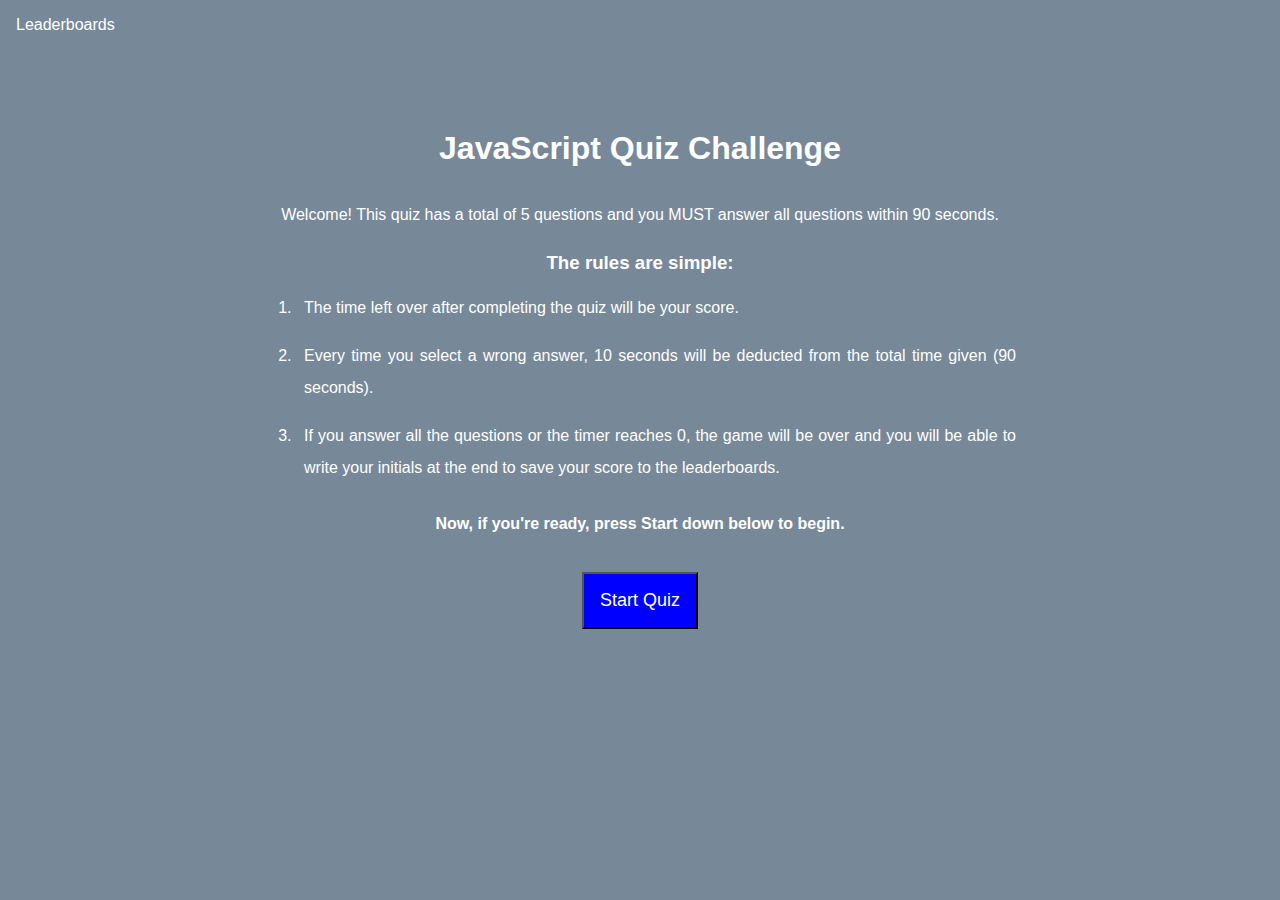
==== index.html @ ca8c2ca8 "updated HTML and CSS and added pseudocode for JS" ====
<!DOCTYPE html>
<html lang="en">
<head>
    <meta charset="UTF-8">
    <meta http-equiv="X-UA-Compatible" content="IE=edge">
    <meta name="viewport" content="width=device-width, initial-scale=1.0">
    <link rel="stylesheet" href="./assets/css/style.css">
    <title>JavaScript Quiz</title>
</head>

<body>
    <header>
        <a id="leaderboards">Leaderboards</a>
        <div id="timer"></div>
     </header>
     
     <main>
        <div class="content" id="quiz">
            <h1>JavaScript Quiz Challenge</h1>
            <div class="quiz-rules">
                <p>Welcome! This quiz has a total of 5 questions and you MUST answer all questions within 90 seconds.</p>
                <h3><b>The rules are simple:</b></h3>
                <ol>
                    <li>The time left over after completing the quiz will be your score.</li>
                    <li>Every time you select a wrong answer, 10 seconds will be deducted from the total time given (90 seconds). </li>
                    <li>If you answer all the questions or the timer reaches 0, the game will be over and you will be able to write your initials at the end to save your score to the leaderboards.</li>
                </ol>
                <p><b>Now, if you're ready, press Start down below to begin.</b></p><br>
                <button id="start-button">Start Quiz</button>
            </div>
        </div>
     </main>
     <script src="./assets/js/script.js"></script>
</body>
</html>
---- assets/css/style.css ----
* {
    margin: 0;
    font-family: Verdana, Geneva, Tahoma, sans-serif;
    background-color: lightslategray;
    color: white;
}

header {
    display: flex;
    justify-content: space-between;
    align-items: center;
    padding: 1rem 1rem;
}

#leaderboards:hover {
    cursor: pointer;
    color: blue;
}

h1 {
    display: flex;
    justify-content: center;
    margin: 5rem auto 2rem;
}

.quiz-rules {
    display: flex;
    flex-direction: column;
    justify-content: center;
    line-height: 2rem;
    width: 60%;
    margin: 0 auto;
    text-align: center;
}

h3 {
    margin-top: 1rem;
}

ol {
    margin-top: .3rem;
    margin-bottom: 1rem;
}

li {
    text-align: justify;
    padding: .5rem;
}

#start-button {
    margin: 0 auto;
    padding: 1rem;
    font-size: large;
    background-color: blue;

}

#start-button:hover {
    opacity: .6;
    transform: translateY(2px);
    cursor: pointer;
}
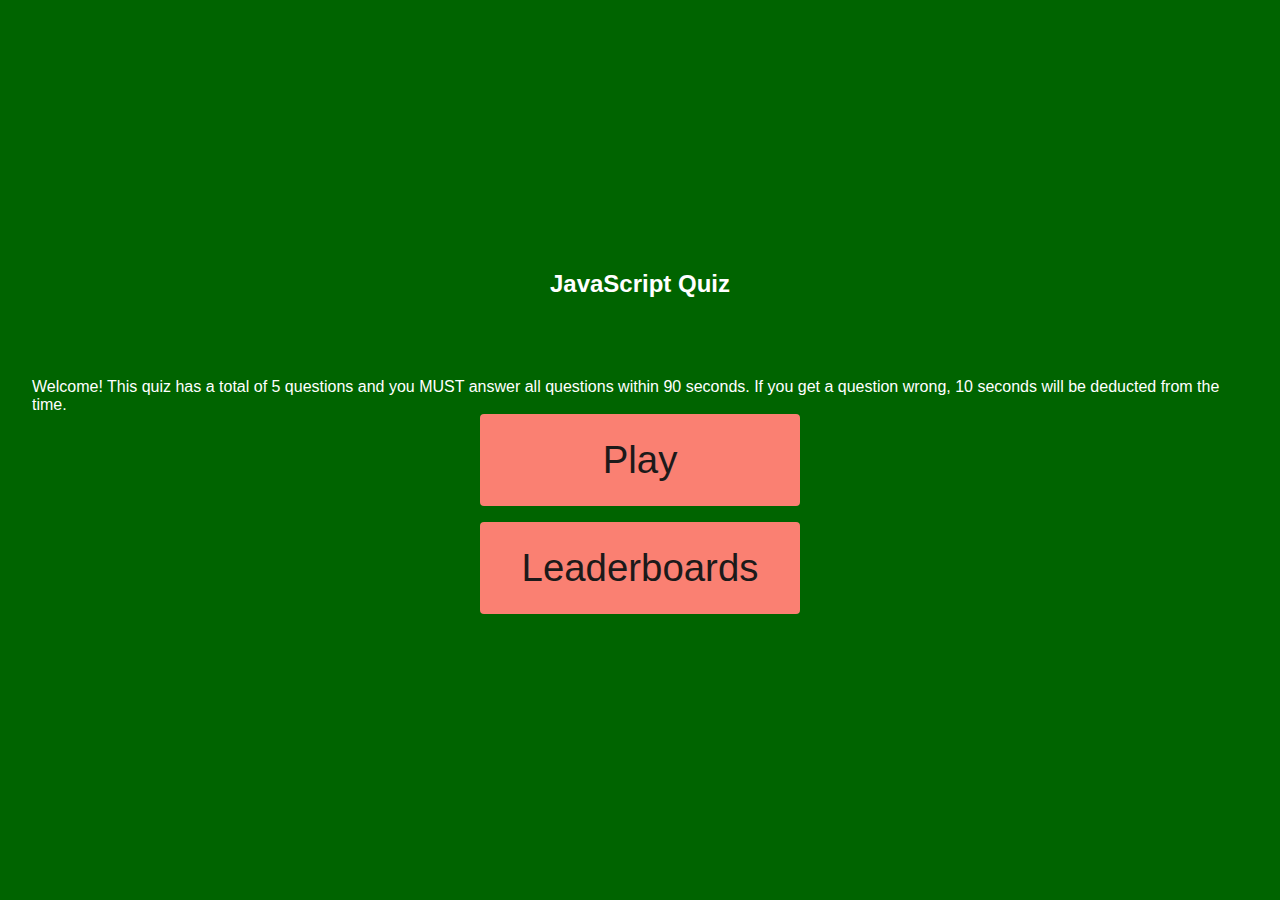
==== commit e38fd888: "added multiple html, css, and js files to create separate files for the game page, end page, and lea" ====
--- a/index.html
+++ b/index.html
@@ -9,27 +9,15 @@
 </head>
 
 <body>
-    <header>
-        <a id="leaderboards">Leaderboards</a>
-        <div id="timer"></div>
-     </header>
-     
-     <main>
-        <div class="content" id="quiz">
-            <h1>JavaScript Quiz Challenge</h1>
-            <div class="quiz-rules">
-                <p>Welcome! This quiz has a total of 5 questions and you MUST answer all questions within 90 seconds.</p>
-                <h3><b>The rules are simple:</b></h3>
-                <ol>
-                    <li>The time left over after completing the quiz will be your score.</li>
-                    <li>Every time you select a wrong answer, 10 seconds will be deducted from the total time given (90 seconds). </li>
-                    <li>If you answer all the questions or the timer reaches 0, the game will be over and you will be able to write your initials at the end to save your score to the leaderboards.</li>
-                </ol>
-                <p><b>Now, if you're ready, press Start down below to begin.</b></p><br>
-                <button id="start-button">Start Quiz</button>
-            </div>
-        </div>
-     </main>
+    <div class="container">
+        <div id="home" class="flex-column flex-center">
+            <h1>JavaScript Quiz</h1>
+            <p>Welcome! This quiz has a total of 5 questions and you MUST answer all questions within 90 seconds. If you get a question wrong, 10 seconds will be deducted from the time.</p>
+            <a href="./game.html" class="btn">Play</a>
+            <a href="./highscores.html" id="highscore-btn" class="btn">Leaderboards</a>
+        </div>   
+    </div>
+
      <script src="./assets/js/script.js"></script>
 </body>
 </html>--- a/assets/css/style.css
+++ b/assets/css/style.css
@@ -1,62 +1,118 @@
-* {
-    margin: 0;
-    font-family: Verdana, Geneva, Tahoma, sans-serif;
-    background-color: lightslategray;
-    color: white;
+:root {
+    background-color: darkgreen;
+    --blueColor: salmon;
+    --fontColor: white;
+
 }
 
-header {
-    display: flex;
-    justify-content: space-between;
-    align-items: center;
-    padding: 1rem 1rem;
-}
-
-#leaderboards:hover {
-    cursor: pointer;
-    color: blue;
+* {
+    box-sizing: border-box;
+    margin: 0;
+    padding: 0;
+    font-size: 1rem;
+    font-family: Verdana, Geneva, Tahoma, sans-serif;
 }
 
 h1 {
+    font-size: 1.5rem;
+    color: var(--fontColor);
+    margin-bottom: 5rem;
+}
+
+p {
+    color: var(--fontColor);
+}
+
+.container {
+    width: 100vw;
+    height: 100vh;
     display: flex;
     justify-content: center;
-    margin: 5rem auto 2rem;
+    align-items: center;
+    max-width: 80rem;
+    margin: 0 auto;
+    padding: 2rem;
 }
 
-.quiz-rules {
+.flex-column {
     display: flex;
     flex-direction: column;
+}
+
+.flex-center {
     justify-content: center;
-    line-height: 2rem;
-    width: 60%;
-    margin: 0 auto;
+    align-items: center;
+}
+
+.justify-center {
+    justify-content: center;
+}
+
+.text-center {
     text-align: center;
 }
 
-h3 {
-    margin-top: 1rem;
+.hidden {
+    display: none;
 }
 
-ol {
-    margin-top: .3rem;
+.btn {
+    font-size: 2.4rem;
+    padding: 1.5rem 0;
+    width: 20rem;
+    text-align: center;
     margin-bottom: 1rem;
+    text-decoration: none;
+    color: rgb(28, 26, 26);
+    background: var(--blueColor);
+    border-radius: 4px;
 }
 
-li {
-    text-align: justify;
-    padding: .5rem;
+.btn:hover {
+    cursor: pointer;
+    transition: transform 150ms;
+    transform: scale(1.03);
 }
 
-#start-button {
-    margin: 0 auto;
-    padding: 1rem;
-    font-size: large;
-    background-color: blue;
-
+.btn[disabled]:hover {
+    cursor: not-allowed;
+    box-shadow: none;
+    transform: none;
 }
 
-#start-button:hover {
-    opacity: .6;
-    transform: translateY(2px);
-    cursor: pointer;
+/* END PAGE CSS */
+.end-form-container {
+    width: 100%;
+    display: flex;
+    flex-direction: column;
+    align-items: center;
+    max-width: 30rem;
 }
+
+input {
+    margin-bottom: 1rem;
+    width: 20rem;
+    padding: 1.5rem;
+    font-size: 1.3rem;
+    border: none;
+}
+
+input::placeholder {
+    color: #aaa;
+}
+
+#username {
+    margin-bottom: 3rem;
+    width: 100%;
+    outline: none;
+}
+
+#end-text {
+    font-size: 2.4rem;
+    color: #fff;
+    text-align: center;
+}
+
+#saveScoreBtn {
+    border: none;
+}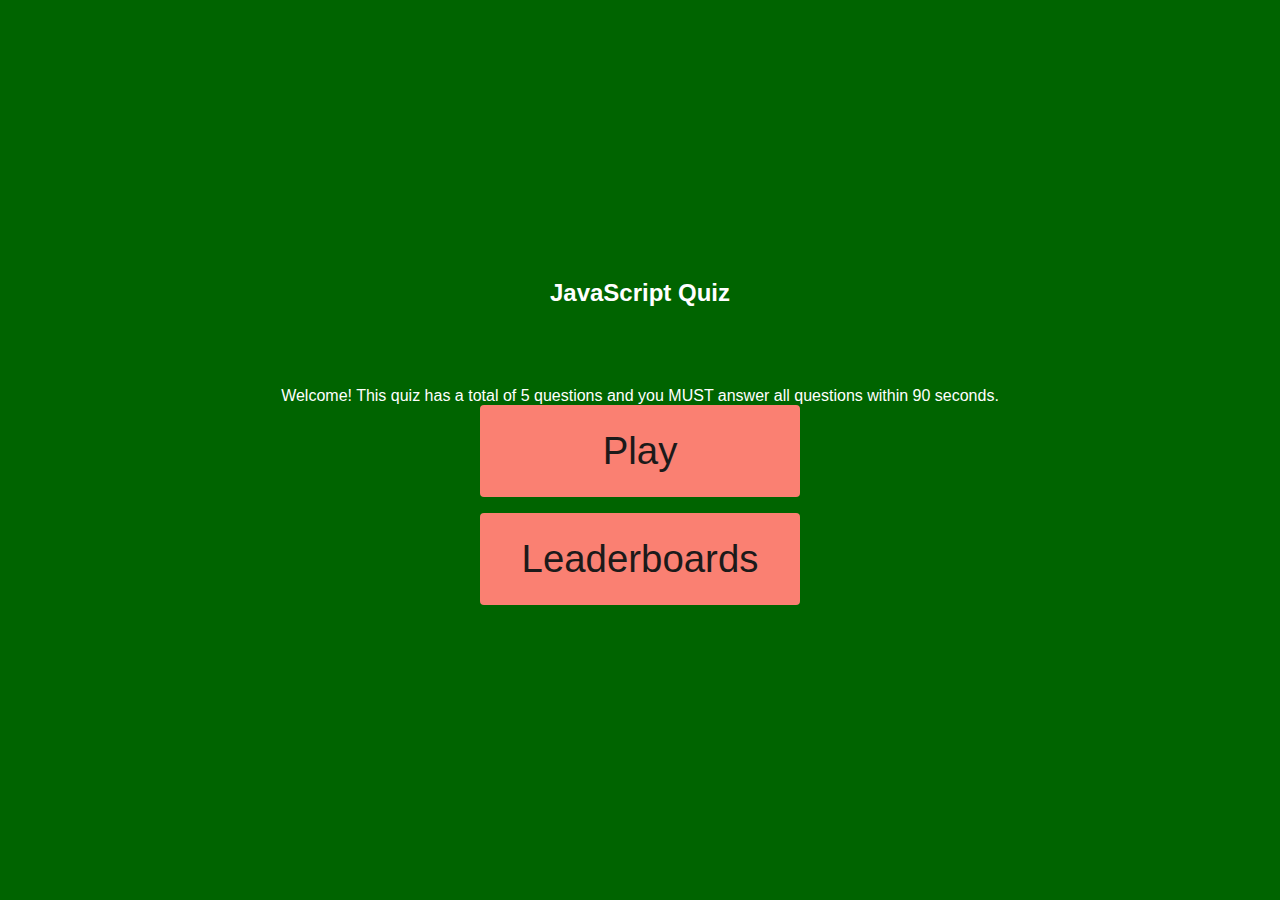
==== commit a5fc685e: "added a timer to the quiz" ====
--- a/index.html
+++ b/index.html
@@ -12,7 +12,7 @@
     <div class="container">
         <div id="home" class="flex-column flex-center">
             <h1>JavaScript Quiz</h1>
-            <p>Welcome! This quiz has a total of 5 questions and you MUST answer all questions within 90 seconds. If you get a question wrong, 10 seconds will be deducted from the time.</p>
+            <p>Welcome! This quiz has a total of 5 questions and you MUST answer all questions within 90 seconds.</p>
             <a href="./game.html" class="btn">Play</a>
             <a href="./highscores.html" id="highscore-btn" class="btn">Leaderboards</a>
         </div>   
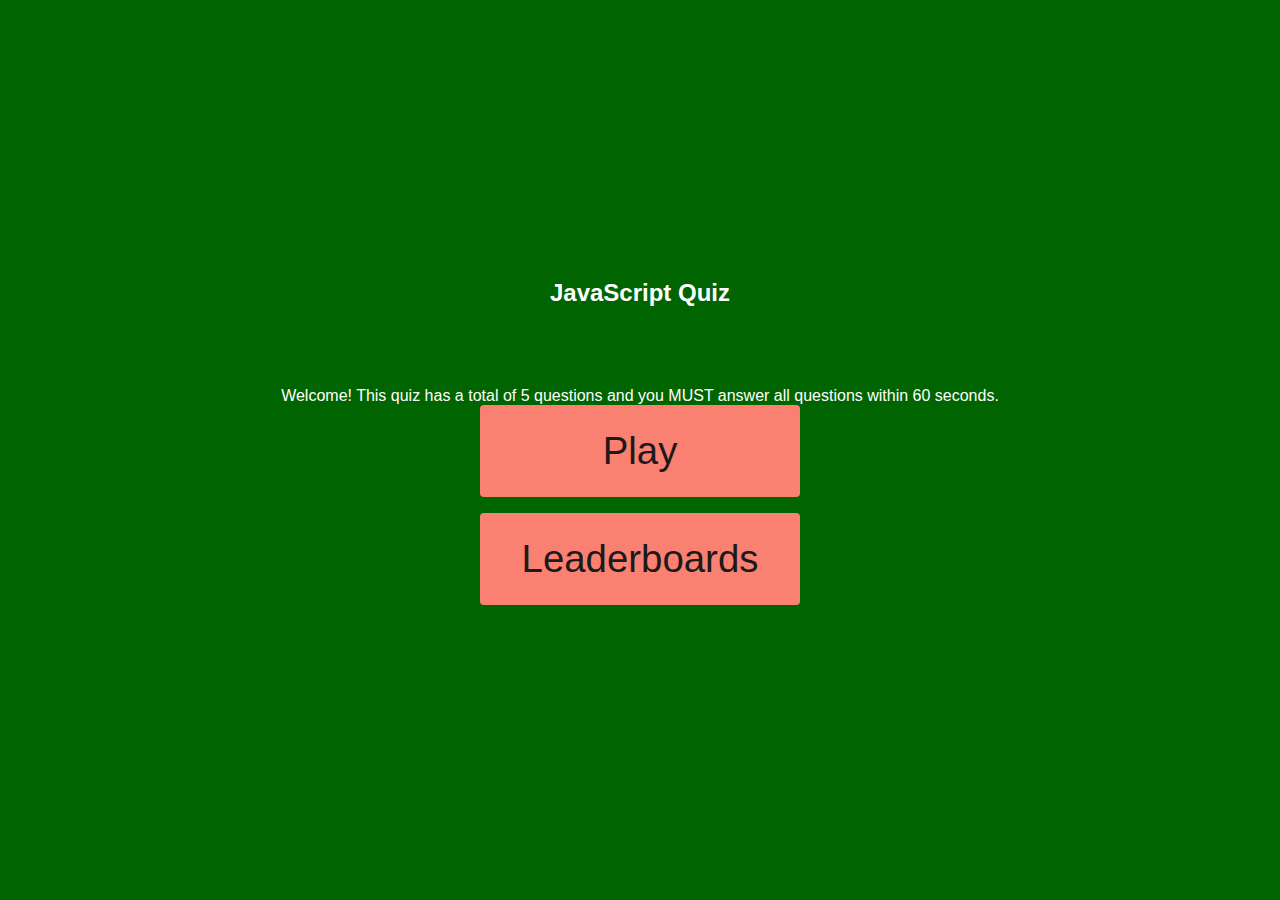
==== commit c6295e55: "changed duration of the quiz to 60 seconds" ====
--- a/index.html
+++ b/index.html
@@ -12,7 +12,7 @@
     <div class="container">
         <div id="home" class="flex-column flex-center">
             <h1>JavaScript Quiz</h1>
-            <p>Welcome! This quiz has a total of 5 questions and you MUST answer all questions within 90 seconds.</p>
+            <p>Welcome! This quiz has a total of 5 questions and you MUST answer all questions within 60 seconds.</p>
             <a href="./game.html" class="btn">Play</a>
             <a href="./highscores.html" id="highscore-btn" class="btn">Leaderboards</a>
         </div>   
